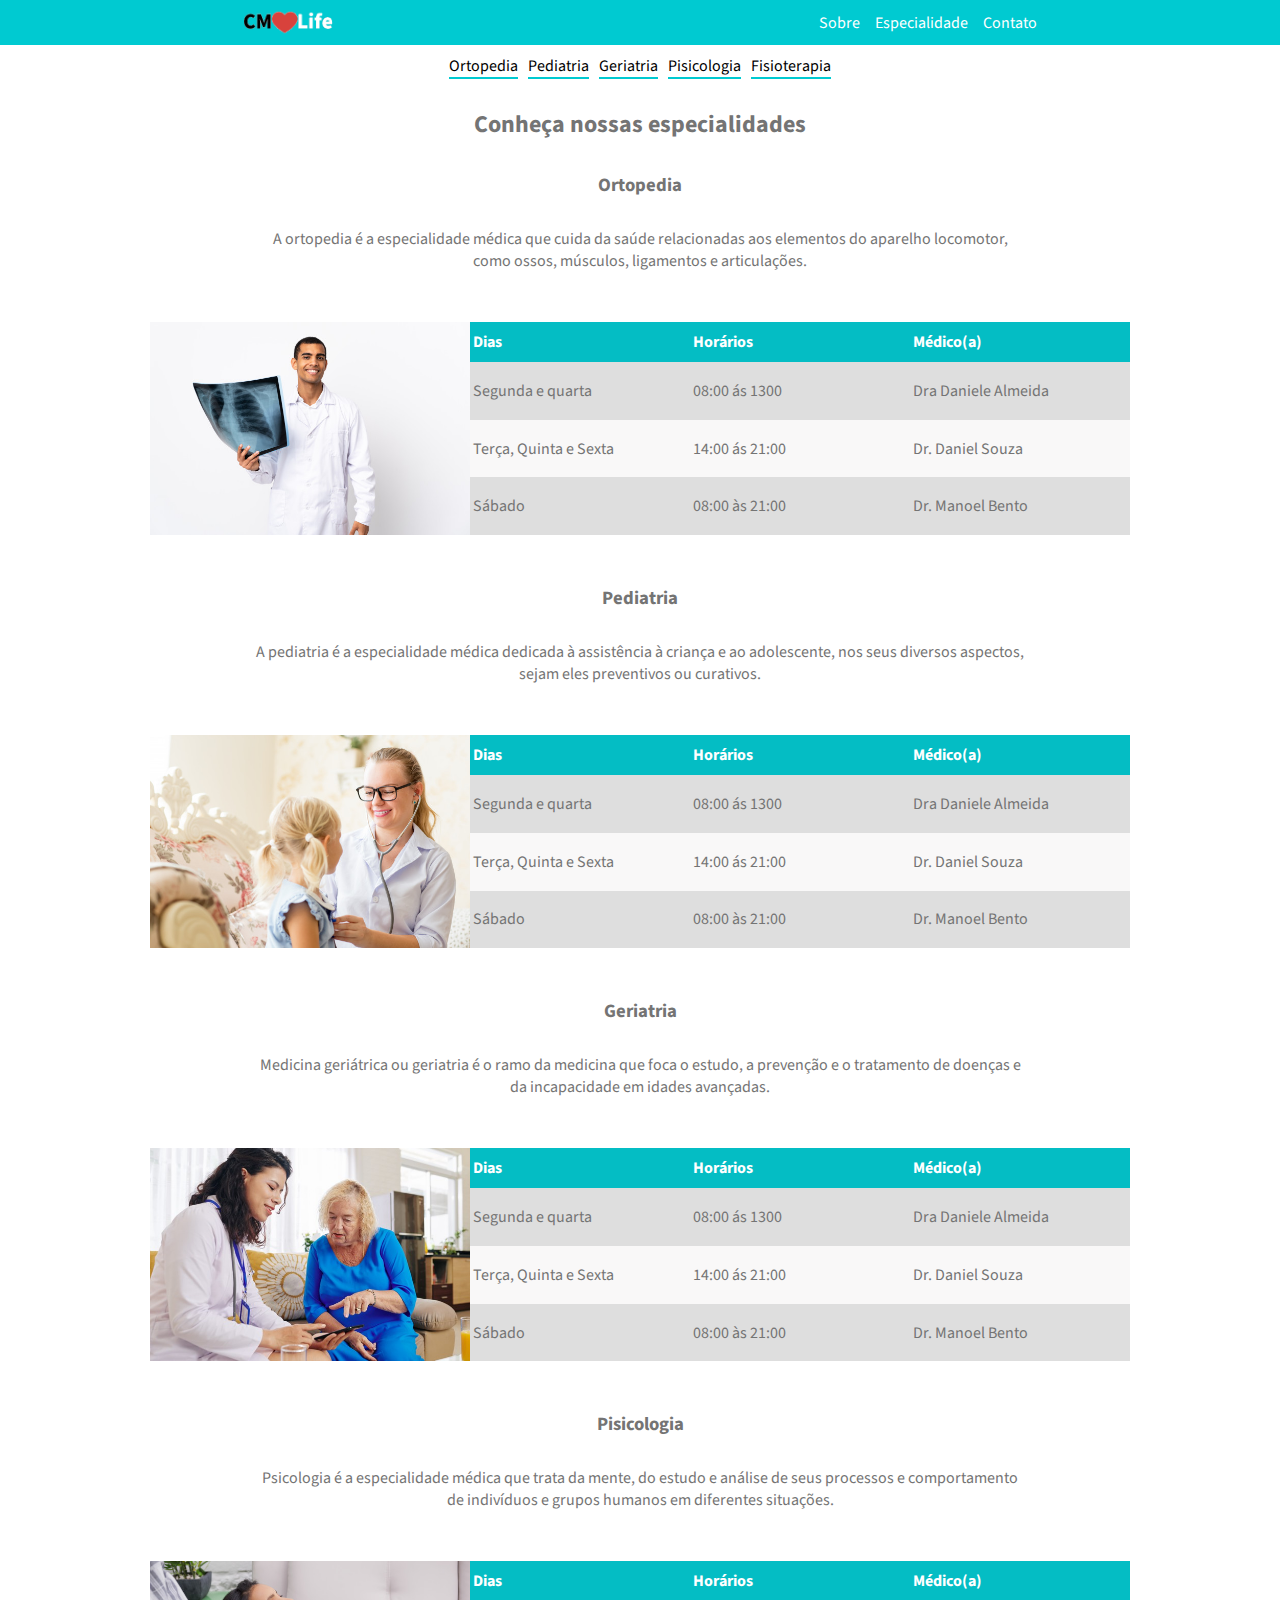
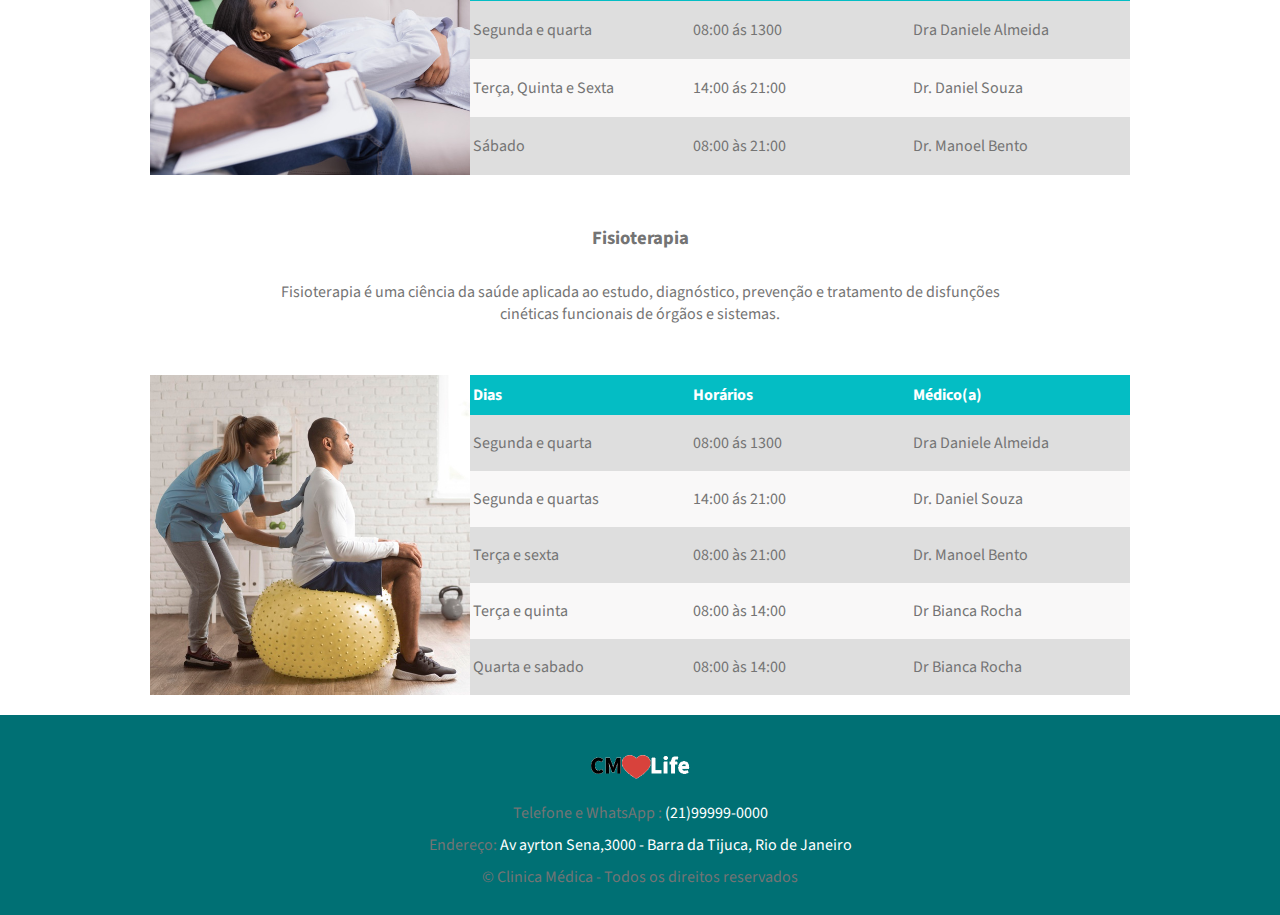
==== proj-especialidades.html @ 8e155401 "atualização projeto clinica" ====
<!DOCTYPE html>
<html lang="pt-br">
<head>
    <meta charset="UTF-8">
    <meta name="viewport" content="width=device-width, initial-scale=1.0">
    <link rel="stylesheet" href="/css/especialidade.css" media="screen">
    
    
    
    <title>Especialidades</title>
</head>
<body>
    <header>
       
        <img src="image/logo.png" alt="logo">
        

        <nav class="menu-header">
            <ul>
                <li><a href="#">Sobre</a></li>
                <li><a href="#">Especialidade</a></li>
                <li><a href="#">Contato</a></li>
            </ul>
        </nav>
    </header>
    <main>
        <section class="navegacao">
            <nav>
                <ul>
                    <li><a href="#">Ortopedia</a></li>
                    <li><a href="#">Pediatria</a></li>
                    <li><a href="#">Geriatria</a></li>
                    <li><a href="#">Pisicologia</a></li>
                    <li><a href="#">Fisioterapia</a></li>
                </ul>
            </nav>
        </section>

        <section class="especialidades">
            <h2>Conheça nossas especialidades</h2>

            <section class="box-geral"> <!--flax column-->

                <h3>Ortopedia</h3>
                <p>A ortopedia é a especialidade médica que cuida da saúde relacionadas aos elementos do aparelho locomotor, como ossos, músculos, ligamentos e articulações.</p>

                <div class="img-table">

                    
                    <img  src="image/ortopedia.png" alt="imagem de um ortopedista">
                    

                    
                        <table>
                            <thead>
                                <tr>
                                    <th>Dias</th>
                                    <th>Horários</th>
                                    <th>Médico(a)</th>
                                </tr>
                            </thead>
                            <tbody>
                                <tr>
                                    <td>Segunda e quarta</td>
                                    <td>08:00 ás 1300</td>
                                    <td>Dra Daniele Almeida</td>
                                </tr>
                                <tr>
                                    <td>Terça, Quinta e Sexta</td>
                                    <td>14:00 ás 21:00</td>
                                    <td>Dr. Daniel Souza</td>
                                </tr>
                                <tr>
                                    <td>Sábado</td>
                                    <td>08:00 às 21:00</td>
                                    <td>Dr. Manoel Bento</td>
                                </tr>
                            </tbody>
                        </table>
                    
                </div>

                <h3>Pediatria</h3>
                <p>A pediatria é a especialidade médica dedicada à assistência à criança e ao adolescente, nos seus diversos aspectos, sejam eles preventivos ou curativos.</p>

                <div class="img-table">

                    
                    <img  src="image/pediatra.png" alt="imagem de um ortopedista">
                    

                    <table>
                        <thead>
                            <tr>
                                <th>Dias</th>
                                <th>Horários</th>
                                <th>Médico(a)</th>
                            </tr>
                        </thead>
                        <tbody>
                            <tr>
                                <td>Segunda e quarta</td>
                                <td>08:00 ás 1300</td>
                                <td>Dra Daniele Almeida</td>
                            </tr>
                            <tr>
                                <td>Terça, Quinta e Sexta</td>
                                <td>14:00 ás 21:00</td>
                                <td>Dr. Daniel Souza</td>
                            </tr>
                            <tr>
                                <td>Sábado</td>
                                <td>08:00 às 21:00</td>
                                <td>Dr. Manoel Bento</td>
                            </tr>
                        </tbody>
                    </table>
                </div>

                <h3>Geriatria</h3>
                <p>Medicina geriátrica ou geriatria é o ramo da medicina que foca o estudo, a prevenção e o tratamento de doenças e da incapacidade em idades avançadas.
                </p>

                <div class="img-table">

                    
                    <img  src="image/geriatra.png" alt="imagem de um ortopedista">
                    

                    <table>
                        <thead>
                            <tr>
                                <th>Dias</th>
                                <th>Horários</th>
                                <th>Médico(a)</th>
                            </tr>
                        </thead>
                        <tbody>
                            <tr>
                                <td>Segunda e quarta</td>
                                <td>08:00 ás 1300</td>
                                <td>Dra Daniele Almeida</td>
                            </tr>
                            <tr>
                                <td>Terça, Quinta e Sexta</td>
                                <td>14:00 ás 21:00</td>
                                <td>Dr. Daniel Souza</td>
                            </tr>
                            <tr>
                                <td>Sábado</td>
                                <td>08:00 às 21:00</td>
                                <td>Dr. Manoel Bento</td>
                            </tr>
                        </tbody>
                    </table>
                </div>
                <h3>Pisicologia</h3>
                <p>Psicologia é a especialidade médica que trata da mente, do estudo e análise de seus processos e comportamento de indivíduos e grupos humanos em diferentes situações.
                </p>

                <div class="img-table">

                    
                    <img  src="image/psicologo.png" alt="imagem de um ortopedista">
                    

                    <table>
                        <thead>
                            <tr>
                                <th>Dias</th>
                                <th>Horários</th>
                                <th>Médico(a)</th>
                            </tr>
                        </thead>
                        <tbody>
                            <tr>
                                <td>Segunda e quarta</td>
                                <td>08:00 ás 1300</td>
                                <td>Dra Daniele Almeida</td>
                            </tr>
                            <tr>
                                <td>Terça, Quinta e Sexta</td>
                                <td>14:00 ás 21:00</td>
                                <td>Dr. Daniel Souza</td>
                            </tr>
                            <tr>
                                <td>Sábado</td>
                                <td>08:00 às 21:00</td>
                                <td>Dr. Manoel Bento</td>
                            </tr>
                        </tbody>
                    </table>
                </div>

                <h3>Fisioterapia</h3>
                <p>Fisioterapia é uma ciência da saúde aplicada ao estudo, diagnóstico, prevenção e tratamento de disfunções cinéticas funcionais de órgãos e sistemas.

                </p>

                <div class="img-table">

                    
                    <img  src="image/fisioterapia.png" alt="imagem de um ortopedista">
                    

                    <table>
                        <thead>
                            <tr>
                                <th>Dias</th>
                                <th>Horários</th>
                                <th>Médico(a)</th>
                            </tr>
                        </thead>
                        <tbody>
                            <tr>
                                <td>Segunda e quarta</td>
                                <td>08:00 ás 1300</td>
                                <td>Dra Daniele Almeida</td>
                            </tr>
                            <tr>
                                <td>Segunda e quartas</td>
                                <td>14:00 ás 21:00</td>
                                <td>Dr. Daniel Souza</td>
                            </tr>
                            <tr>
                                <td>Terça e sexta</td>
                                <td>08:00 às 21:00</td>
                                <td>Dr. Manoel Bento</td>
                            </tr>
                            <tr>
                                <td>Terça e quinta</td>
                                <td>08:00 às 14:00</td>
                                <td>Dr Bianca Rocha</td>
                            </tr>
                            <tr>
                                <td>Quarta e sabado</td>
                                <td>08:00 às 14:00</td>
                                <td>Dr Bianca Rocha</td>
                            </tr>
                        </tbody>
                    </table>
                </div>

            </section>
        </section>
    </main>
    <footer>

        <div class="rodape-pai">
            <img src="image/logo.png" alt="logo">

            <span>Telefone e WhatsApp : <a href="tel:+5521999990000">(21)99999-0000</a> </span>
            <span>Endereço:<a href="https://www.google.com.br/maps/place/Via+Parque+Shopping/@-22.9826903,-43.3744694,15z/data=!4m6!3m5!1s0x9bda2c2293fa63:0x539cb07246f0e38d!8m2!3d-22.9826906!4d-43.3641911!16s%2Fm%2F042zgzn?entry=ttu" target="_blank"> Av ayrton Sena,3000 - Barra da Tijuca, Rio de Janeiro</a></span>
            <span>&copy Clinica Médica - Todos os direitos reservados</span>
        
        
        </div>

</footer>
</body>
</html>
---- css/especialidade.css ----
@charset "UTF-8";

@import url('https://fonts.googleapis.com/css2?family=Source+Sans+3:ital,wght@0,200..900;1,200..900&display=swap');

*{

    margin: 0;
    padding: 0;
    box-sizing: border-box;
    text-decoration: none;
    font-family: var(--fontSource);
    list-style-type: none;
    color: rgb(116, 116, 116);

}

h2{

    padding: 20px 0px 30px 0px;
}

p{
    max-width: calc(800px - 30px);
    margin: 0px 15px;
}



:root{

    --corpadrao:#04bdc4;
    --fontSource:'Source Sans 3'
}

header{

    display: flex;
    flex-direction: row;
    align-items: center;
    justify-content: space-around;
    background-color: #00CAD1;
    color: white;
}

header  > img{

    width: 90px;
}

header a {

    color: white;
}

header >  nav >  ul  {

    display: flex;
    flex-direction: row;
    gap: 15px;
}

header ul {

    list-style-type: none;
}

main > .navegacao > nav ul {

    display: flex;
    flex-direction: row;
    gap: 10px;
    align-items: center;
    justify-content: center;
    padding: 10px 0px;
    
}

main > .navegacao > nav > ul li a {

    border-bottom: 2px solid #00CAD1;
    color: black;
}

main .especialidades{

    
    max-width:1200px;
    margin: 0px auto;
    text-align: center;
   
}

main > .especialidades .box-geral{

    display: flex;
    flex-direction: column;
    align-items: center;
    gap: 30px;
    width: calc(100% - 20px);
    margin: 0px 10px;
}

table{

    border-collapse: collapse;
    
}

table tr:nth-child(odd){

    background-color: rgba(128, 128, 128, 0.26);
    
}

table tr:nth-child(even){

    background-color: rgba(248, 246, 246, 0.801);
}

table   th ,  tr , td{

    width: 220px;
    height: 40px;
    text-align: left;
    padding-left: 3px;
    

}

table th {

    background-color: var(--corpadrao);
    color: white;
    text-align: left;
}



.img-table{
    display: flex;
    flex-direction: row;
    margin: 20px 0px;
    
    
}

.img-table img {

    width: 320px;
    
}



footer{

    background-color: #007074;
    color: white;
    height: 200px;
    display: flex;
    align-items: center;
    justify-content: center;
}


footer .rodape-pai{

    display: flex;
    flex-direction: column;
    align-items: center;
    gap: 10px;
}

footer img{

    width: 100px;
    
    
}

footer > .rodape-pai a {

    color: white;

}



@media print {

    .box-geral img {

        display: none;
    }
}
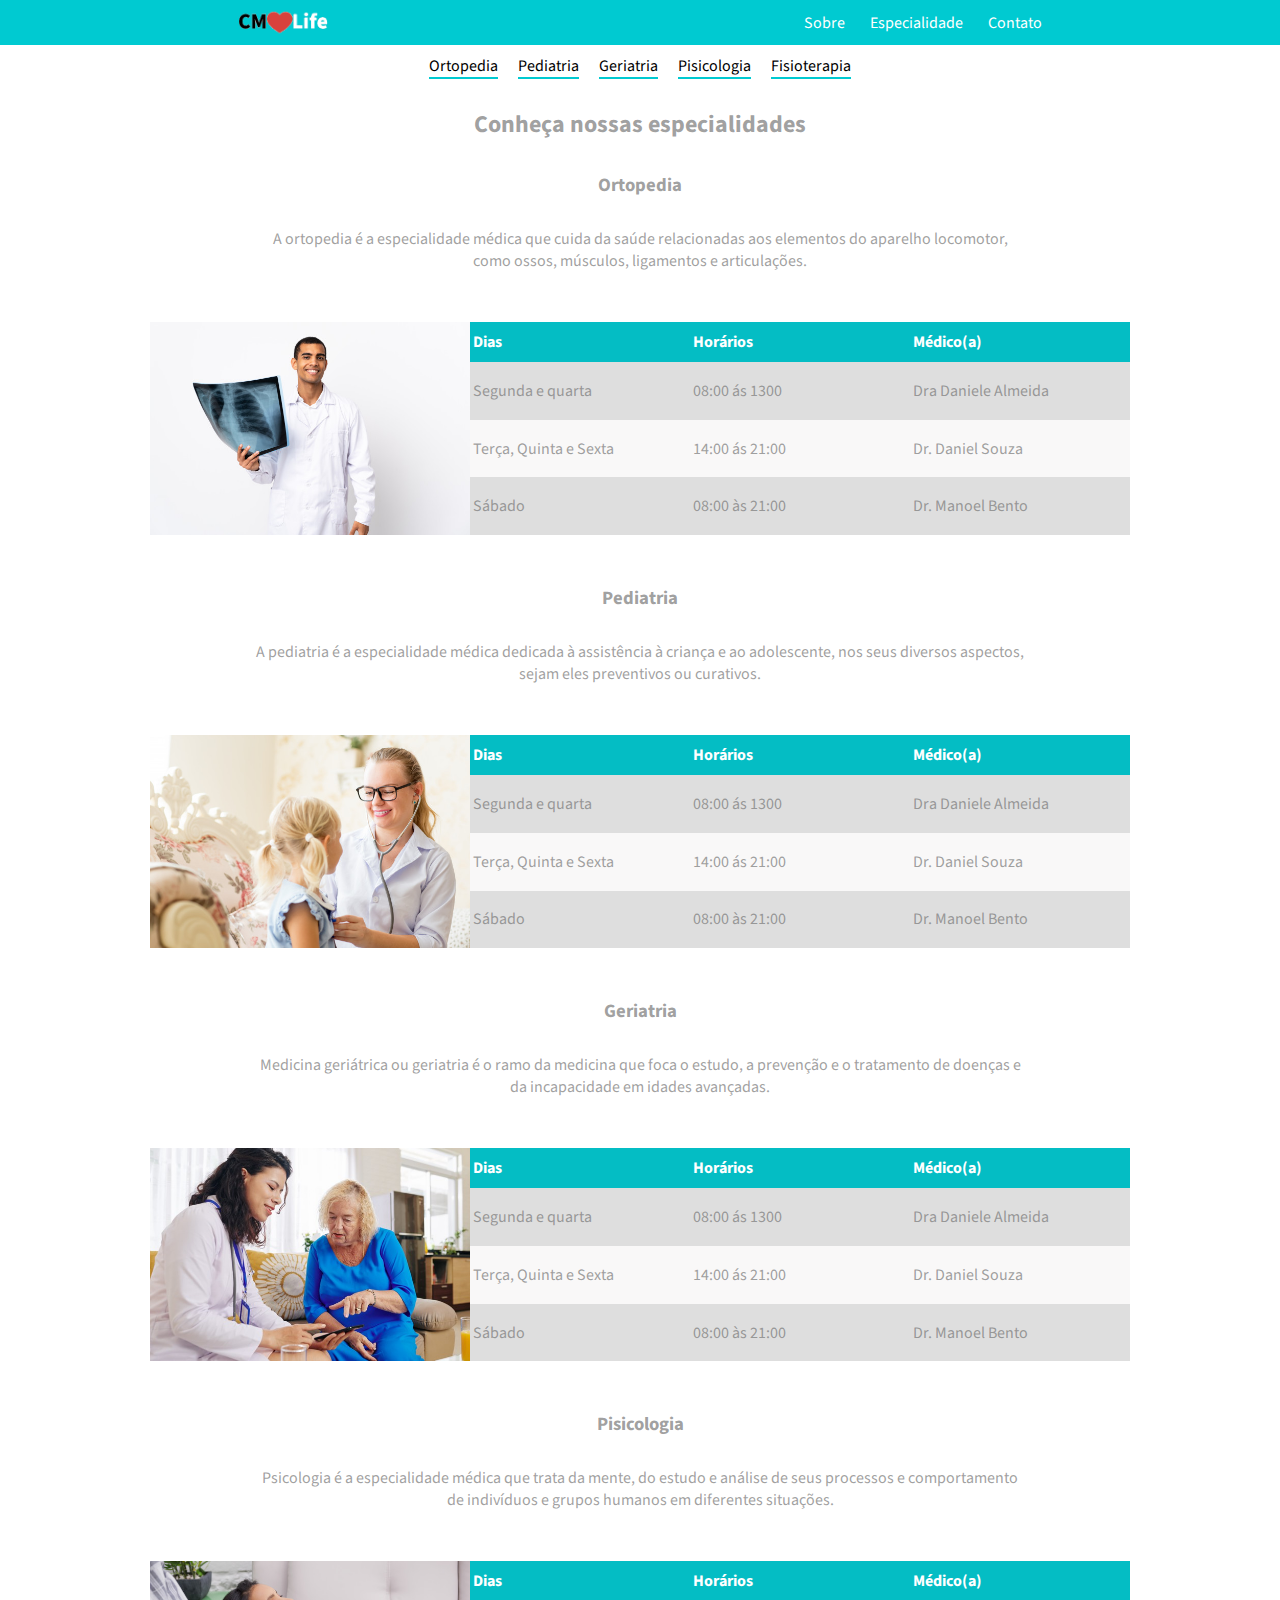
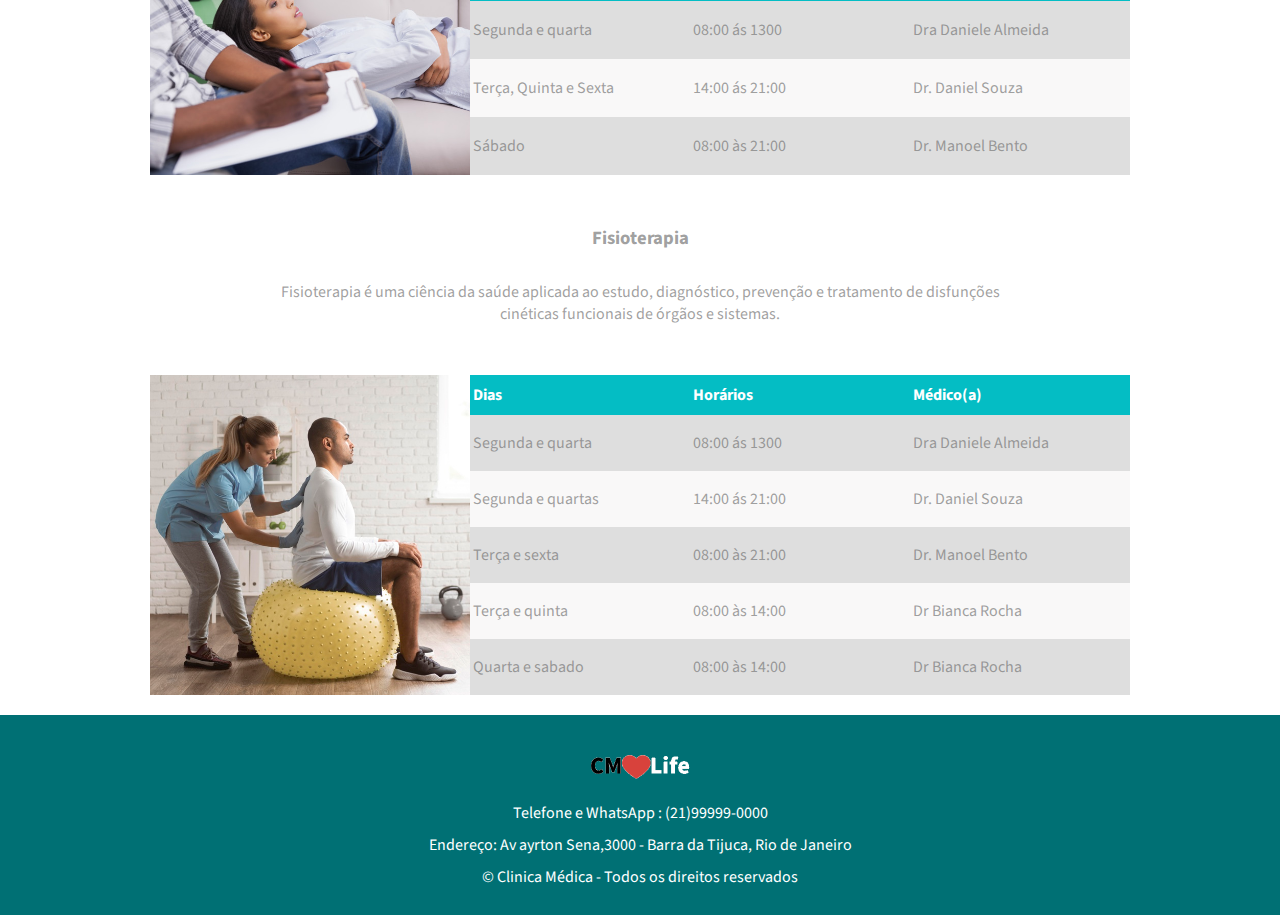
==== commit fa2aebf8: "atualização proj clinica" ====
--- a/proj-especialidades.html
+++ b/proj-especialidades.html
@@ -4,6 +4,7 @@
     <meta charset="UTF-8">
     <meta name="viewport" content="width=device-width, initial-scale=1.0">
     <link rel="stylesheet" href="/css/especialidade.css" media="screen">
+    <link rel="stylesheet" href="/css/esp-moblie.css" media="screen">
     
     
     
--- a/css/especialidade.css
+++ b/css/especialidade.css
@@ -10,7 +10,8 @@
     text-decoration: none;
     font-family: var(--fontSource);
     list-style-type: none;
-    color: rgb(116, 116, 116);
+    color: rgba(119, 119, 119, 0.705);
+    
 
 }
 
@@ -45,6 +46,10 @@
 header  > img{
 
     width: 90px;
+    animation-name: mover;
+    animation-duration: 2s;
+    animation-timing-function: ease-in-out;
+    
 }
 
 header a {
@@ -56,7 +61,7 @@
 
     display: flex;
     flex-direction: row;
-    gap: 15px;
+    gap: 25px;
 }
 
 header ul {
@@ -68,16 +73,17 @@
 
     display: flex;
     flex-direction: row;
-    gap: 10px;
+    gap: 20px;
     align-items: center;
     justify-content: center;
     padding: 10px 0px;
+    flex-wrap: wrap;
     
 }
 
 main > .navegacao > nav > ul li a {
 
-    border-bottom: 2px solid #00CAD1;
+    border-bottom: 2px solid #00cad1;
     color: black;
 }
 
@@ -100,9 +106,10 @@
     margin: 0px 10px;
 }
 
-table{
+table {
 
     border-collapse: collapse;
+   
     
 }
 
@@ -155,7 +162,7 @@
 footer{
 
     background-color: #007074;
-    color: white;
+    color: rgb(255, 255, 255);
     height: 200px;
     display: flex;
     align-items: center;
@@ -178,21 +185,62 @@
     
 }
 
-footer > .rodape-pai a {
-
-    color: white;
-
-}
-
-
-
-@media print {
-
-    .box-geral img {
-
-        display: none;
+footer > .rodape-pai  span , a {
+
+    color: white;
+
+}
+
+
+/* houver */
+
+header > .menu-header > ul > li:hover{
+
+    transform: scale(1.1);
+    transition-property: all;
+    transition-duration: 400ms;
+   
+   
+}
+
+
+
+main > .navegacao > nav > ul:hover > li:not(:hover){
+
+   opacity: 0.5;
+   filter: blur(2px);
+   transition-property: all;
+   transition-duration: 800ms;
+   
+}
+
+
+
+/* Animation */
+
+
+@keyframes mover {
+
+    25%{
+
+        transform: translateX(300px);
+        transition-property: all;
+        transition-duration: 2s;
     }
-}
-
-
-
+    80%{
+
+        transform: translateX(-180px);
+        transition-property: all;
+        transition-duration: 2s;
+    }
+
+    100%{
+
+        transform: translateX(0px);
+        transition-property: all;
+        transition-duration: 2s;
+    }
+}
+
+
+
--- a/css/esp-moblie.css
+++ b/css/esp-moblie.css
@@ -0,0 +1,50 @@
+@charset "UTF-8";
+
+
+/* tablet  max 768  */ 
+
+
+@media screen and (max-width:908px){
+    
+    main > .especialidades > .box-geral > .img-table   img{
+
+        display: none;
+    }
+
+}
+
+
+@media screen and (max-width:590px) {
+    
+        header {
+
+                display: flex;
+                flex-direction: column;
+
+        }
+
+        header > .menu-header > ul {
+
+            display: flex;
+            flex-direction: row;
+            align-items: center;
+            justify-content: space-around;
+            padding: 8px 0px;
+            flex-wrap: wrap;
+
+        }
+
+
+        header > .menu-header{
+
+            border-top: 1px solid rgba(128, 128, 128, 0.315);
+            width: calc(100% - 30px);
+            margin: 0px 15px;
+            
+            
+        }
+
+
+
+}
+
